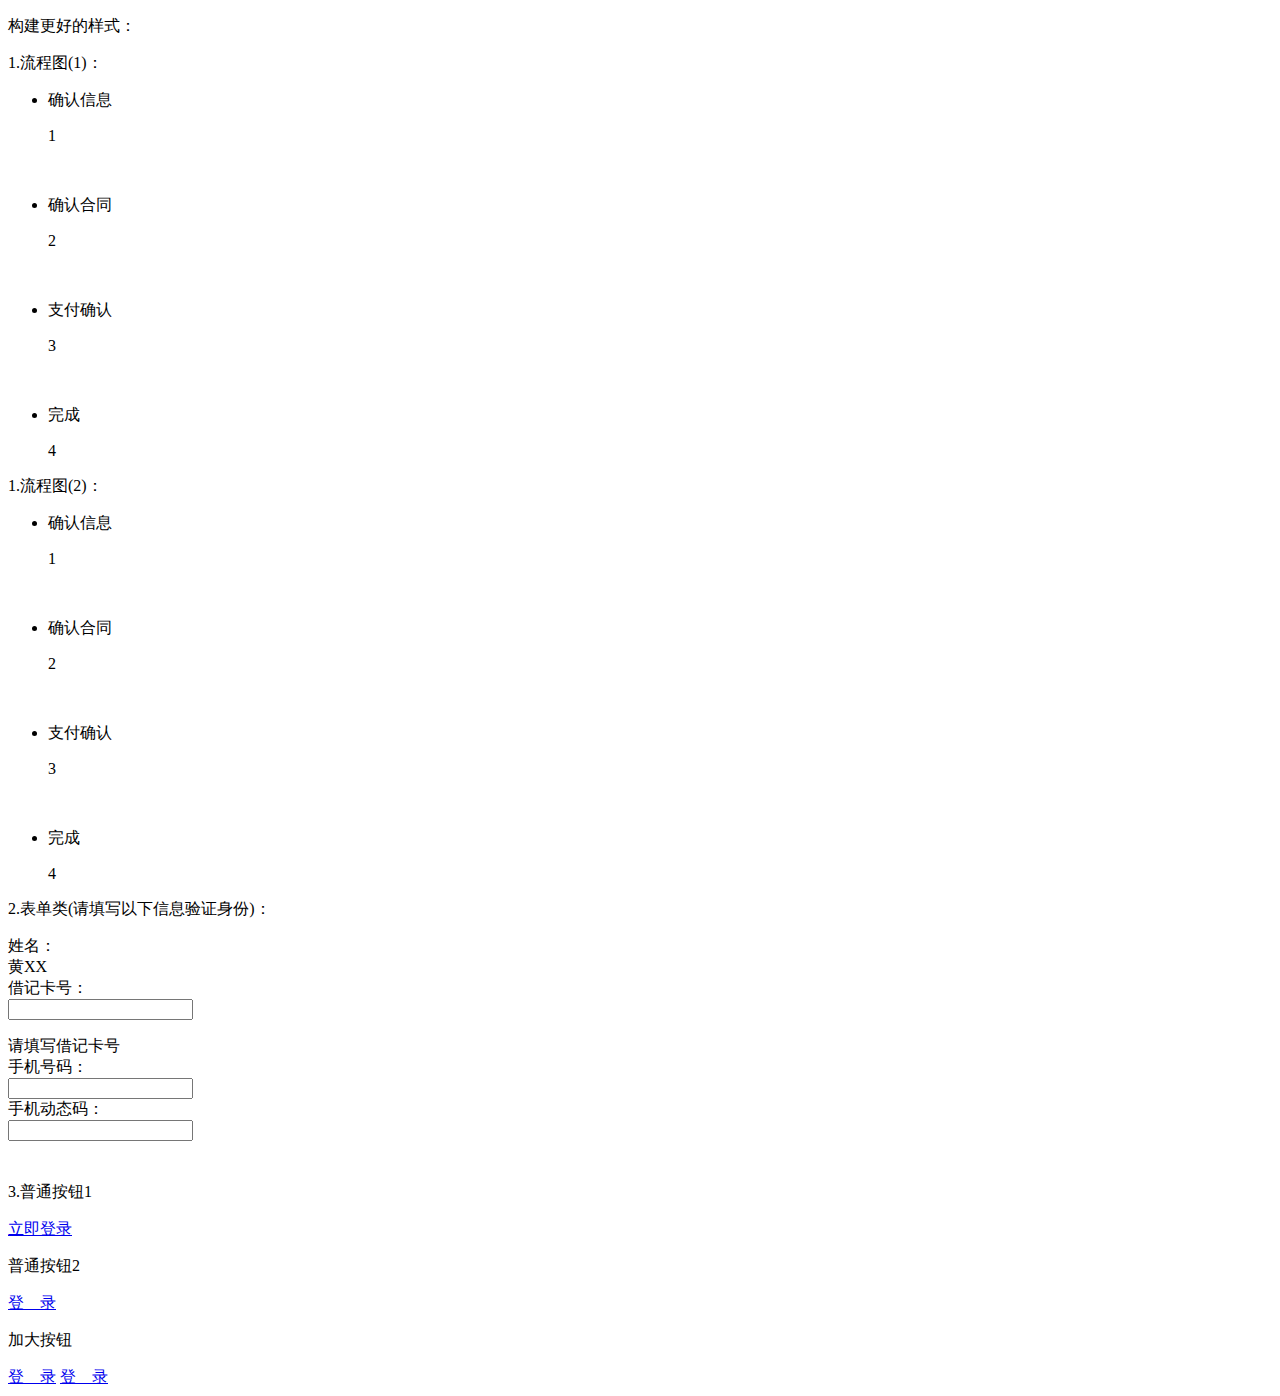
==== index.html @ 157a8696 "Update index.html" ====
<!DOCTYPE html>
<html>

<head lang="en">
    <meta charset="UTF-8">
    <title>html 标准化</title>
    <link rel="stylesheet" type="text/css" href="css/base.css">
    <link rel="stylesheet" type="text/css" href="css/index.css">
</head>

<body>
    <div class="main-wrap">
        <div class="item">
            <p class="des">构建更好的样式：</p>
        </div>
        <div class="item">
            <p class="des">1.流程图(1)：</p>
            <ul class="stepWrap clearfix">
                <li class="steps active">
                    <div class="stepContent">
                        <p class="stepTitle">确认信息</p>
                        <p class="stepNum">1</p>
                    </div>
                    <p class="progressLine">&nbsp;</p>
                </li>
                <li class="steps">
                    <div class="stepContent">
                        <p class="stepTitle"> 确认合同</p>
                        <p class="stepNum">2</p>
                    </div>
                    <p class="progressLine">&nbsp;</p>
                </li>
                <li class="steps">
                    <div class="stepContent">
                        <p class="stepTitle">支付确认</p>
                        <p class="stepNum">3</p>
                    </div>
                    <p class="progressLine">&nbsp;</p>
                </li>
                <li class="steps lastChild">
                    <div class="stepContent">
                        <p class="stepTitle">完成</p>
                        <p class="stepNum">4</p>
                    </div>
                </li>
            </ul>
        </div>
        <div class="item">
            <p class="des">1.流程图(2)：</p>
            <ul class="stepWrap clearfix">
                <li class="steps finish">
                    <div class="stepContent">
                        <p class="stepTitle">确认信息</p>
                        <p class="stepNum">1</p>
                    </div>
                    <p class="progressLine">&nbsp;</p>
                </li>
                <li class="steps active">
                    <div class="stepContent">
                        <p class="stepTitle"> 确认合同</p>
                        <p class="stepNum">2</p>
                    </div>
                    <p class="progressLine">&nbsp;</p>
                </li>
                <li class="steps">
                    <div class="stepContent">
                        <p class="stepTitle">支付确认</p>
                        <p class="stepNum">3</p>
                    </div>
                    <p class="progressLine">&nbsp;</p>
                </li>
                <li class="steps lastChild">
                    <div class="stepContent">
                        <p class="stepTitle">完成</p>
                        <p class="stepNum">4</p>
                    </div>
                </li>
            </ul>
        </div>
        <div class="item">
            <p class="des">2.表单类(请填写以下信息验证身份)：</p>
            <div class="form-horizontal" style="padding-bottom: 25px;">
                <div class="control-group">
                    <label class="control-label">姓名：</label>
                    <div class="controls">
                        <span class="input-filled">黄XX&nbsp;</span>
                        <i class="hidden correct-icon">
                        <span class="icon correctCircleIcon"></span>
                    </i>
                    </div>
                    <div class="control-group">
                        <label class="control-label" for="bankNo">借记卡号：</label>
                        <div class="controls">
                            <span class="input-wrap">
                        <input id="bankNo" type="text" tabindex="1" class="inputs input-medium" data-validate-order="empty,bankNo" data-label="借记卡号">
                    </span>
                            <p class="valid-info hidden"><span class="valid-text"></span><span class="icon correctCircleIcon"></span></p>
                            <span class="errorPanel">
                        <b class="arrow left"> </b>
                        <span class="errorContent">请填写借记卡号</span>
                            </span>
                        </div>
                    </div>
                    <div class="control-group">
                        <label class="control-label" for="mobileNo">手机号码：</label>
                        <div class="controls">
                            <span class="input-wrap">
                        <input id="mobileNo" type="text" tabindex="2" class="inputs input-medium" data-validate-order="empty,mobileNo" data-label="手机号码">
                    </span>
                        </div>
                        <div class="control-group">
                            <label class="control-label"></label>
                        </div>
                        <div class="control-group">
                            <label class="control-label" for="otpNo">手机动态码：</label>
                            <div class="controls">
                                <span class="input-wrap">
                        <input type="text" id="otpNo" tabindex="3" class="inputs input-medium" data-validate-order="empty,otpNo" data-label="验证码">
                    </span>
                            </div>
                        </div>
                    </div>
                </div>
            </div>
        </div>

        <div class="item">
            <p class="mv15">3.普通按钮1</p>
            <a class="btn btn-default" href="javascript:void(0);">立即登录</a>
            <p class="mv15">普通按钮2</p>
            <a class="btn" href="javascript:void(0);">登&emsp;录</a>
            <p class="mv15">加大按钮</p>
            <a class="btn btn-xlarge" href="javascript:void(0);">登&emsp;录</a>

            <a class="btn btn-xlarge loginSubmit" href="javascript:void(0);">登&emsp;录</a>

        </div>
    </div>
    <script src="js/jquery-1.9.1.min.js"></script>
    <script src="js/index.js"></script>
</body>

</html>
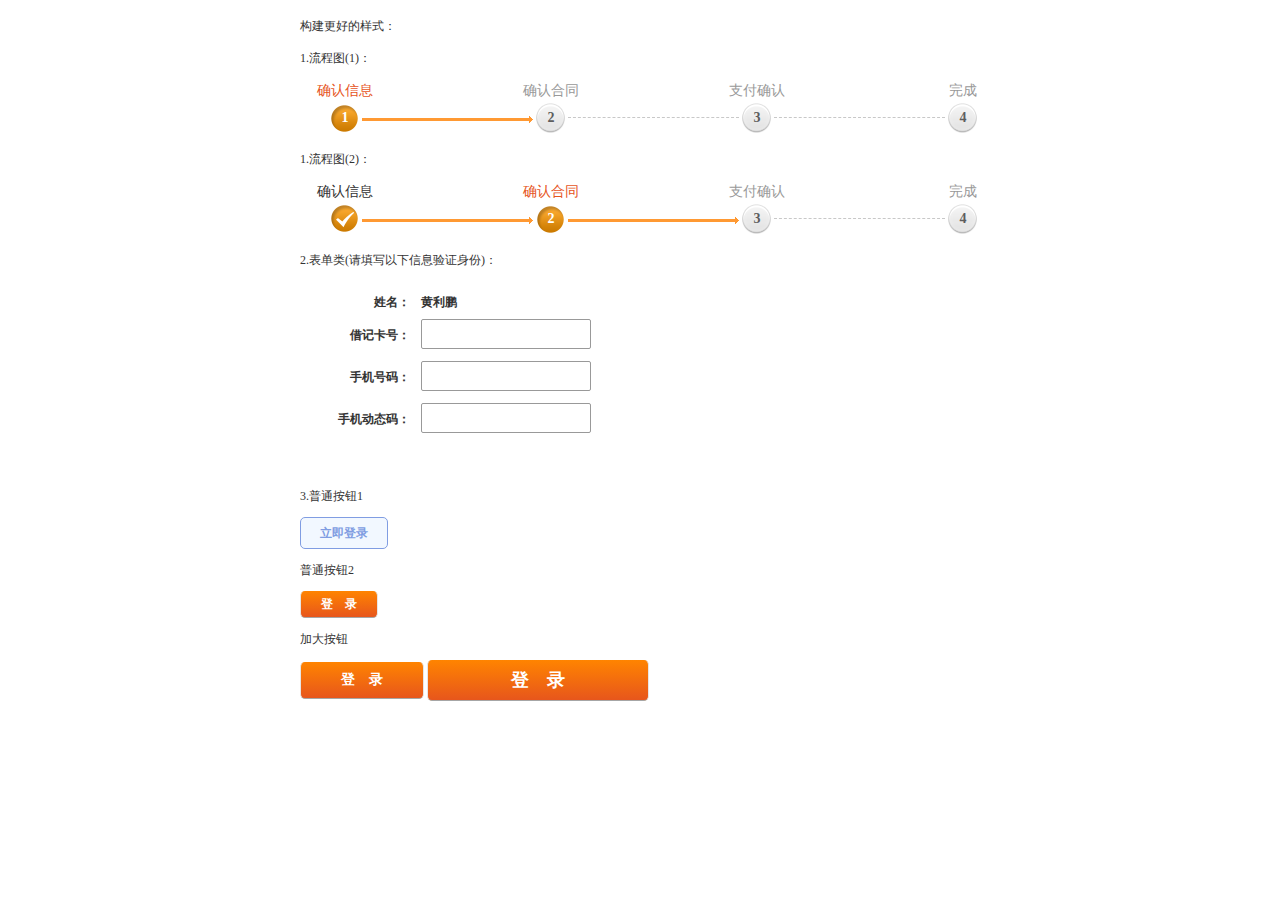
==== commit 9150c55e: "first commit" ====
--- a/index.html
+++ b/index.html
@@ -83,7 +83,7 @@
                 <div class="control-group">
                     <label class="control-label">姓名：</label>
                     <div class="controls">
-                        <span class="input-filled">黄XX&nbsp;</span>
+                        <span class="input-filled">黄利鹏&nbsp;</span>
                         <i class="hidden correct-icon">
                         <span class="icon correctCircleIcon"></span>
                     </i>
--- a/css/base.css
+++ b/css/base.css
@@ -0,0 +1,339 @@
+﻿html, body, div, span, object, iframe,
+h1, h2, h3, h4, h5, h6, p, blockquote, pre,
+abbr, address, cite, code,
+del, dfn, em, img, ins, kbd, q, samp,
+small, strong, sub, sup, var,
+b, i,
+dl, dt, dd, ol, ul, li,
+fieldset, form, label, legend,
+table, caption, tbody, tfoot, thead, tr, th, td,
+article, aside, canvas, details, figcaption, figure, 
+footer, header, hgroup, menu, nav, section, summary,
+time, mark, audio, video {
+    margin:0;
+    padding:0;
+    border:0;
+    outline:0;
+    font-size:100%;
+    vertical-align:baseline;
+    background:transparent;
+}
+
+body {
+    line-height:1;
+	-webkit-text-size-adjust: none;
+	-moz-text-size-adjust:none;
+	-ms-text-size-adjust: none;
+	text-size-adjust: none;
+    font-size: 12px;
+    color: #333;
+    background-color: #fff;
+}
+
+article,aside,details,figcaption,figure,
+footer,header,hgroup,menu,nav,section { 
+    display:block;
+}
+
+ul {
+    list-style:none;
+}
+
+blockquote, q {
+    quotes:none;
+}
+
+blockquote:before, blockquote:after,
+q:before, q:after {
+    content:'';
+    content:none;
+}
+
+a {
+    margin:0;
+    padding:0;
+    font-size:100%;
+    vertical-align:baseline;
+    background:transparent;
+}
+
+/* change colours to suit your needs */
+ins {
+    background-color:#ff9;
+    color:#000;
+    text-decoration:none;
+}
+
+/* change colours to suit your needs */
+mark {
+    background-color:#ff9;
+    color:#000; 
+    font-style:italic;
+    font-weight:bold;
+}
+
+del {
+    text-decoration: line-through;
+}
+
+abbr[title], dfn[title] {
+    border-bottom:1px dotted;
+    cursor:help;
+}
+
+table {
+    border-collapse:collapse;
+    border-spacing:0;
+}
+
+/* change border colour to suit your needs */
+hr {
+    display:block;
+    height:1px;
+    border:0;   
+    border-top:1px solid #cccccc;
+    margin:1em 0;
+    padding:0;
+}
+
+input, select {
+    vertical-align:middle;
+}
+/**base.css**/
+.clearfix:after {
+    clear: both;
+    content: ".";
+    display: block;
+    height: 0;
+    visibility: hidden;
+}
+
+.clearfix {
+    display: inline-block;
+}
+
+.clearfix {
+    display: block;
+}
+
+.clear {
+    clear: both;
+    font: 0px/0 Arial;
+    height: 0;
+    visibility: hidden;
+}
+
+.hide {
+    display: none;
+}
+
+.block {
+    display: block;
+}
+/*定位*/
+.fl {
+    float: left;
+}
+
+.fr {
+    float: right;
+}
+
+.pr {
+    position: relative;
+}
+
+.pa {
+    position: absolute;
+}
+
+.tc {
+    text-align: center;
+}
+
+.tr {
+    text-align: right;
+}
+
+.fb {
+    font-weight: bold;
+}
+
+.fn {
+    font-weight: normal;
+}
+/*边距*/
+.m5 {
+    margin: 5px;
+}
+.mh5{
+    margin-left:5px;
+    margin-right:5px;
+}
+.mv5{
+    margin-top:5px;
+    margin-bottom:5px;
+}
+.m10 {
+    margin: 10px;
+}
+.mh10{
+    margin-left:10px;
+    margin-right:10px;
+}
+.mv10{
+    margin-top:10px;
+    margin-bottom:10px;
+}
+.m15 {
+    margin: 15px;
+}
+.mh15{
+    margin-left:15px;
+    margin-right:15px;
+}
+.mv15{
+    margin-top:15px;
+    margin-bottom:15px;
+}
+.mv25{
+    margin-top:25px;
+    margin-bottom:25px;
+}
+.m30 {
+    margin: 30px;
+}
+.mr10{
+    margin-right: 10px;
+}
+.ml10{
+    margin-left: 10px;
+}
+.mlr5{
+    margin: 0 5px;
+}
+.mlr10{
+    margin: 0 10px;
+}
+.p5 {
+    padding: 5px;
+}
+.ph5{
+    padding-left:5px;
+    padding-right:5px;
+}
+.pv5{
+    padding-top:5px;
+    padding-bottom:5px;
+}
+.p10 {
+    padding: 10px;
+}
+.ph10{
+    padding-left:10px;
+    padding-right:10px;
+}
+.pv10{
+    padding-top:10px;
+    padding-bottom:10px;
+}
+.p15 {
+    padding: 15px;
+}
+.ph15{
+    padding-left:15px;
+    padding-right:15px;
+}
+.pv15{
+    padding-top:15px;
+    padding-bottom:15px;
+}
+.p30 {
+    padding: 30px;
+}
+
+.pl10{
+    padding-left: 1rem;
+}
+.pl05{
+    padding-left: 0.5rem;
+}
+.mlr075{
+    margin: 0 0.75rem;
+}
+.mlrtb075{
+    margin: 0.75rem;
+}
+.font13{
+    font-size: 13px;
+}
+.font14{
+    font-size: 14px;
+}
+
+
+/*按钮 start*/
+a {
+    color: #2438cd;
+    text-decoration: none;
+}
+.btn {
+    padding: 3px 20px;
+    margin-bottom: 0;
+    line-height: 20px;
+    color: #fff;
+    text-align: center;
+    /*text-shadow: 0 -1px 0 rgba(0,0,0,0.25);*/
+    vertical-align: middle;
+    cursor: pointer;
+    background: -webkit-linear-gradient(#ff8400,#e7561c);
+    background: linear-gradient(#ff8400,#e7561c);
+    background-repeat: repeat-x;
+    border-width: 0 1px 1px;
+    border-color: #e6e6e6 #e6e6e6 #bfbfbf;
+    border-style: solid;
+    border-bottom-color: #A6A6A6;
+    font-weight: 700;
+    background-color: #ff8400;
+
+    display: inline-block;
+
+    border-radius: 5px;
+    -moz-border-radius: 5px;
+    -webkit-border-radius: 5px;
+}
+
+.btn:hover {
+    background: -webkit-linear-gradient(#ff9c00,#ffbb01);
+    background: linear-gradient(#ff9c00,#ffbb01);
+    background-color: #ffbb01
+}
+.btn-xlarge,.btn_xlarge {
+    padding: 8px 40px;
+    font-size: 14px
+}
+.loginSubmit {
+    width: 140px;
+    padding: 10px 40px;
+    font-size: 18px;
+}
+
+.btn.btn-default {
+    padding: 5px 19px;
+
+    color: #809de2;
+    border: 1px solid #809de2;
+    background: #f2f8ff;
+}
+.btn.btn-default:hover {
+    background-color: #D5E8FF;
+    border-color: #809DE2;
+    color: #5F6AC0
+}
+
+.btn.btn-default:active {
+    background-color: #4D4398;
+    border-color: #4D4398;
+    color: #fff
+}
+/*按钮 end*/--- a/css/index.css
+++ b/css/index.css
@@ -0,0 +1,463 @@
+.item{
+    width: 680px;
+    margin: 0 auto 20px;
+}
+.item p.des{
+    margin-bottom: 20px;
+}
+
+
+
+.main-wrap {
+    min-height: 420px;
+    margin: 20px auto 40px;
+}
+.stepWrap {
+    width: 680px;
+    margin: 0 auto 20px
+}
+
+.stepWrap.is-3step {
+    width: 480px
+}
+
+.stepWrap .steps {
+    float: left;
+    width: 206px;
+    position: relative;
+    z-index: 0;
+    font-size: 14px;
+    padding-bottom: 0
+}
+
+.stepWrap .steps.lastChild {
+    width: 60px
+}
+
+.stepWrap .stepContent {
+    width: 90px;
+    text-align: center
+}
+
+.stepWrap .steps .stepTitle {
+    color: #999;
+    padding-bottom: 5px
+}
+
+.stepWrap .steps.active .stepTitle {
+    color: #e6551d
+}
+
+.stepWrap .steps.finish .stepTitle {
+    color: #333
+}
+
+.stepWrap .steps .stepNum {
+    color: #5d5d5d;
+    font-weight: 700;
+    width: 30px;
+    height: 30px;
+    line-height: 30px;
+    text-align: center;
+    background: url("../image/icon_recharge_withdrawal.8120ff13.png") -206px -78px no-repeat;
+    margin-left: 30px;
+    *margin-left: 0
+}
+
+.stepWrap .steps.active .stepNum {
+    color: #fff;
+    background-position: -270px 1px
+}
+
+.stepWrap .steps.finish .stepNum {
+    background-position: -139px -149px;
+    font-size: 0
+}
+
+.stepWrap .progressLine {
+    position: absolute;
+    top: 32px;
+    left: 62px;
+    z-index: 1;
+    height: 1px;
+    width: 171px;
+    border-bottom: 1px dashed #c8c8c8
+}
+
+.stepWrap .steps.active .progressLine,.stepWrap .steps.finish .progressLine {
+    top: 32px;
+    height: 7px;
+    width: 175px;
+    border: none;
+    background: url("../image/icon_recharge_withdrawal.8120ff13.png") -5px -230px no-repeat
+}
+
+
+.form-horizontal .control-group {
+    clear: both;
+    margin: 10px 0 12px
+}
+.form-horizontal .control-group-large .control-label {
+    font-size: 16px;
+    padding-top: 12px;
+    color: #999;
+    color: #333;
+    font-weight: 700;
+
+}
+
+.control-group-large .form_select.ullh div a,.form-horizontal .control-group-large .input-wrap .inputs {
+    height: 36px;
+    line-height: 36px;
+    font-size: 18px
+}
+
+.form-horizontal .control-group-large .input-wrap .input-icon {
+    top: 3px
+}
+
+.control-group-large .form_select.ullh div a {
+    background-position: 195px -83px
+}
+
+.form-horizontal .radio-group.control-group-large .control-label {
+    padding-top: 0
+}
+
+.form-horizontal .control-group-large .validIcon {
+    bottom: 12px
+}
+
+.form-horizontal .control-group {
+    margin: 0 0 12px;
+    *margin: 0 0 14px;
+    clear: both
+}
+
+.form-horizontal .control-label {
+    float: left;
+    width: 110px;
+    color: #333;
+    font-weight: 700;
+    font-size: 12px;
+    padding-top: 10px;
+    text-align: right;
+    text-shadow: 0 0 1px #e5e5e5
+}
+.input-filled {
+    margin: 0 10px 0 0;
+    line-height: 33px;
+}
+.input-filled, .quickpay-form .control-label, .quickpay-form-tip {
+    color: #333;
+    font-weight: 700;
+}
+
+.form-horizontal .controls {
+    position: relative;
+    margin-left: 121px;
+    *display: inline-block;
+    *margin-left: 0;
+    *padding-left: 10px
+}
+
+inpu .form-horizontal .input-wrap {
+    position: relative;
+    *display: inline
+}
+
+.form-horizontal .input-wrap .inputs {
+    border: 1px solid #999;
+    height: 28px;
+    border-radius: 2px;
+    line-height: 28px;
+    outline: 0;
+    font-size: 12px;
+    padding: 0 5px;
+    width: 208px;
+    vertical-align: middle
+}
+
+.form-horizontal .input-wrap.icon-wrap .inputs {
+    padding: 0 0 0 30px;
+    width: 188px
+}
+
+.form-horizontal .input-wrap .inputs.input-small {
+    width: 98px
+}
+
+.form-horizontal .input-wrap.icon-wrap .inputs.input-small {
+    width: 78px
+}
+
+.form-horizontal .input-wrap .inputs.input-medium {
+    width: 158px
+}
+
+.form-horizontal .input-wrap.icon-wrap .inputs.input-medium {
+    width: 138px
+}
+
+.form-horizontal .input-wrap .textareas {
+    border: 1px solid #999;
+    border-radius: 2px;
+    height: 100px;
+    outline: 0;
+    font-size: 14px;
+    padding: 5px;
+    width: 182px;
+    vertical-align: middle
+}
+
+.form-horizontal .input-wrap.focus-form .inputs,.form-horizontal .input-wrap.focus-form .textareas,.form_select.ullh.focus-form div a {
+    border: 1px solid #8B99F7
+}
+
+.form-horizontal .form-error .input-wrap.focus-form {
+    border-color: #d9c4f6
+}
+
+.form-horizontal .form-error .inputs,.form-horizontal .form-error .textareas,.form-horizontal .input-wrap.error .inputs,.form-horizontal .input-wrap.error .textareas {
+    border: 1px solid red
+}
+
+.form-horizontal .input-wrap .input-icon {
+    display: block;
+    background: url(img/input_icon.7c6af78d.png) no-repeat;
+    width: 27px;
+    height: 34px;
+    position: absolute;
+    z-index: 1;
+    top: 0;
+    left: 1px;
+    font-size: 0
+}
+
+.form-horizontal .input-icon.user {
+    background-position: -46px 9px
+}
+
+.form-horizontal .input-icon.password {
+    background-position: -16px -23px
+}
+
+.form-horizontal .input-icon.validate {
+    background-position: 9px -57px
+}
+
+.form-horizontal .input-icon.mail {
+    background-position: -46px -92px
+}
+
+.form-horizontal .input-icon.mobile {
+    background-position: -20px -131px
+}
+
+.form-horizontal .input-icon.search {
+    background-position: 5px -171px
+}
+
+.form-horizontal .input-icon.invite {
+    background-position: -46px -202px
+}
+
+.form-horizontal .input-icon.company {
+    background-position: -22px -234px
+}
+
+.form-horizontal .input-icon.tel {
+    background-position: 5px -266px
+}
+
+.form-horizontal .validateImg {
+    display: inline-block;
+    margin-left: 3px;
+    vertical-align: middle
+}
+
+.form-horizontal .validate-input {
+    position: relative
+}
+
+.form-horizontal .validIcon {
+    bottom: 8px;
+    position: absolute;
+    right: 5px
+}
+
+.form-horizontal .replenish-hor {
+    margin-left: 5px;
+    color: #666;
+    font-size: 14px;
+    vertical-align: middle
+}
+
+.form-horizontal .replenish-ver {
+    padding-top: 5px;
+    color: #999;
+    font-size: 12px;
+    font-weight: 400
+}
+
+.form-horizontal .replenish-hor.multipleLine,.form-horizontal .replenish-ver.multipleLine {
+    padding-top: 0;
+    margin-left: 5px;
+    position: absolute
+}
+
+.form-horizontal .help-line {
+    display: inline-block;
+    margin-left: 10px;
+    width: 340px;
+    line-height: 20px;
+    color: #666;
+    vertical-align: middle
+}
+
+.form-horizontal .error .help-line {
+    display: inline-block;
+    width: 320px;
+    line-height: 14px;
+    background-color: #fbeee8;
+    color: #333;
+    padding: 7px 11px;
+    margin-left: 10px;
+    vertical-align: middle
+}
+
+.form-horizontal .error .help-line .content {
+    width: 300px;
+    display: inline-block;
+    margin-left: 5px;
+    vertical-align: top
+}
+
+.form-horizontal .btn_xlarge {
+    font-size: 18px;
+    width: 140px
+}
+
+.form-horizontal .input-wrap .inputs.phoneValideNum {
+    width: 98px
+}
+
+.form-horizontal .btn_valid {
+    margin-left: 5px
+}
+
+.form-horizontal .errorPanel {
+    display: none;
+    position: relative;
+    z-index: 1;
+    margin-left: 10px;
+    vertical-align: middle;
+    max-width: 240px;
+    padding: 7px;
+    border: 1px solid #fab418;
+    border-radius: 5px;
+    background-color: #fef3cd;
+    font-size: 12px;
+    color: red;
+    box-shadow: 1px 1px 2px #ccc;
+    line-height: normal
+}
+
+.form-horizontal .errorPanel.multipleLine {
+    position: absolute
+}
+
+.form-horizontal .errorPanel .arrow {
+    display: block;
+    position: absolute;
+    background: url(img/form_icon_ullh.44b07c4d.png) 100px 100px no-repeat
+}
+
+.iconForm,.input-wrap {
+    display: inline-block;
+    vertical-align: middle
+}
+
+.form-horizontal .errorPanel .arrow.left {
+    background-position: -72px -133px;
+    left: -6px;
+    top: 8px;
+    width: 7px;
+    height: 12px;
+    z-index: 2
+}
+
+.iconForm {
+    background: url("img/form_icon_ullh.44b07c4d.png") 100px 100px no-repeat
+}
+
+.cationRedIcon {
+    background-position: -63px -99px;
+    width: 15px;
+    height: 15px
+}
+
+.input-wrap .input,.input-wrap .textarea {
+    outline: 0;
+    padding: 0 5px;
+    background: #fff;
+    color: #333;
+    position: relative
+}
+
+.input-wrap {
+    line-height: normal;
+    position: relative
+}
+
+.input-wrap .input {
+    height: 31px;
+    line-height: 31px;
+    font-size: 12px;
+    width: 208px;
+    -webkit-transition: none;
+    transition: none;
+    vertical-align: middle
+}
+
+.input-wrap .textarea {
+    border-width: 1px;
+    border-style: solid;
+    border-color: #9f9f9f #c5c5c5 #c5c5c5;
+    box-shadow: inset 1px 1px 2px #e2e2e2;
+    border-radius: 0;
+    line-height: 150%;
+    font-size: 14px;
+    -webkit-transition: none;
+    transition: none;
+    resize: none;
+    overflow: hidden
+}
+
+.form_select.ullh.focus-form div,.input-wrap.focus-form {
+    border-color: #8B99F7
+}
+
+.input-wrap.focus-form .input,.input-wrap.focus-form .textarea {
+    border: 1px solid #8B99F7
+}
+
+.input-wrap.error .input,.input-wrap.error .textarea {
+    border: 1px solid red
+}
+
+.input-wrap.disabled input,.input-wrap.disabled textarea {
+    background-color: #F3F3F3
+}
+
+.input-wrap .input-small {
+    width: 98px
+}
+
+.form-horizontal .input-wrap.input-small {
+    width: 110px
+}
+
+.form-horizontal .input-wrap.input-small .inputs {
+    width: 78px
+}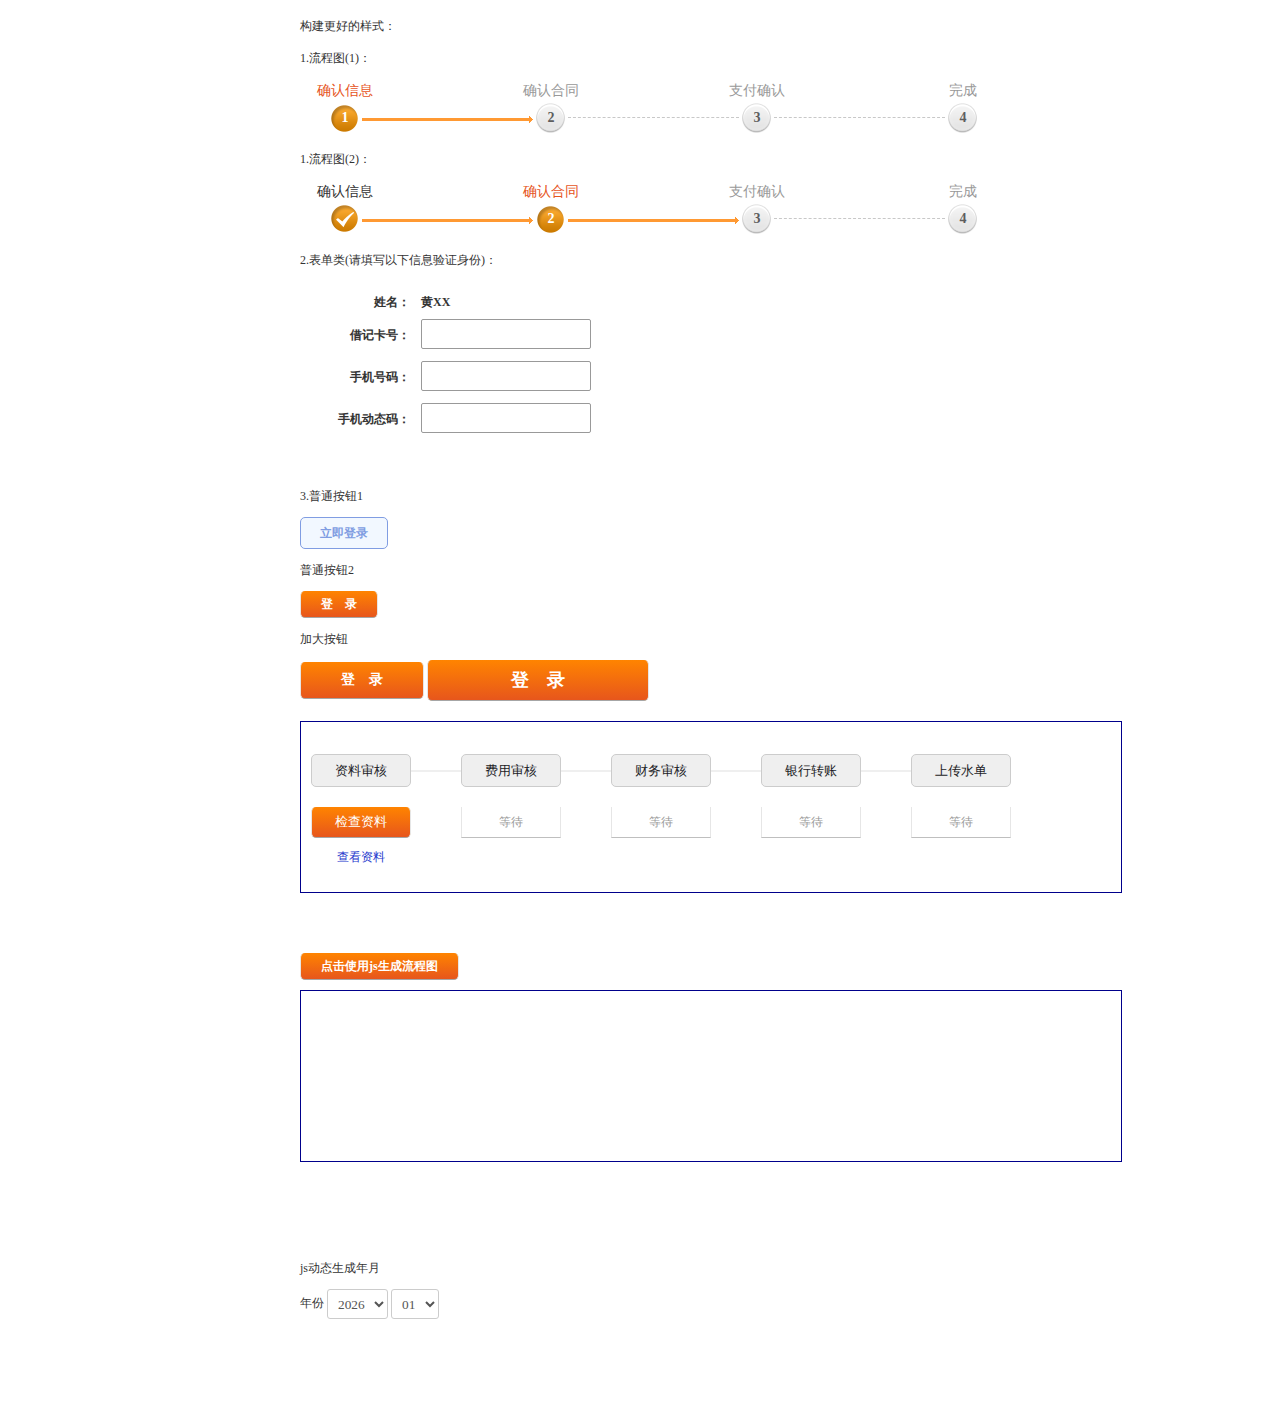
==== commit 1967e5b3: "hlp" ====
--- a/index.html
+++ b/index.html
@@ -6,6 +6,7 @@
     <title>html 标准化</title>
     <link rel="stylesheet" type="text/css" href="css/base.css">
     <link rel="stylesheet" type="text/css" href="css/index.css">
+    <link rel="stylesheet" type="text/css" href="css/pop.css">
 </head>
 
 <body>
@@ -83,7 +84,7 @@
                 <div class="control-group">
                     <label class="control-label">姓名：</label>
                     <div class="controls">
-                        <span class="input-filled">黄利鹏&nbsp;</span>
+                        <span class="input-filled">黄XX&nbsp;</span>
                         <i class="hidden correct-icon">
                         <span class="icon correctCircleIcon"></span>
                     </i>
@@ -123,7 +124,6 @@
                 </div>
             </div>
         </div>
-
         <div class="item">
             <p class="mv15">3.普通按钮1</p>
             <a class="btn btn-default" href="javascript:void(0);">立即登录</a>
@@ -131,13 +131,76 @@
             <a class="btn" href="javascript:void(0);">登&emsp;录</a>
             <p class="mv15">加大按钮</p>
             <a class="btn btn-xlarge" href="javascript:void(0);">登&emsp;录</a>
-
             <a class="btn btn-xlarge loginSubmit" href="javascript:void(0);">登&emsp;录</a>
-
+        </div>
+        <div class="item" style="margin-bottom: 50px;">
+            <ul class="progressbar">
+                <li class="yunyinshenhe">
+                    <div>
+                        <h3>资料审核</h3>
+                        <span class="stepContent">
+                            <a href="javascript:;" class="btn check-btn">检查资料</a>
+                            <a href="javascript:;" class="check-data">查看资料</a>
+                        </span>
+                    </div>
+                    <p class="progressLine"></p>
+                </li>
+                <li class="duizhangdan step-up">
+                    <div>
+                        <h3>费用审核</h3>
+                        <span class="stepContent">
+                            <p class="progress-info">等待</p>
+                        </span>
+                    </div>
+                    <p class="progressLine"></p>
+                </li>
+                <li class="caiwushenhe">
+                    <div>
+                        <h3>财务审核</h3>
+                        <span class="stepContent">
+                            <p class="progress-info">等待</p>
+                        </span>
+                    </div>
+                    <p class="progressLine"></p>
+                </li>
+                <li class="yinhangzhuanzhuang step-up">
+                    <div>
+                        <h3>银行转账</h3>
+                        <span class="stepContent">
+                            <p class="progress-info">等待</p>
+                        </span>
+                    </div>
+                    <p class="progressLine"></p>
+                </li>
+                <li class="shangchuanshuidan step-up">
+                    <div>
+                        <h3>上传水单</h3>
+                        <span class="stepContent">
+                            <p class="progress-info">等待</p>
+                        </span>
+                    </div>
+                </li>
+            </ul>
+        </div>
+        <div class="item" style="margin-bottom: 100px;">
+            <p><a href="javascript:;" class="btn createBarBtn" style="margin: 10px 0">点击使用js生成流程图</a></p>
+            <ul class="progressbar J_progressbar" style="padding: 10px;border: 1px solid #00008B;min-height: 150px;"></ul>
+        </div>
+        <div class="item" style="margin-bottom: 100px;">
+            <p class="mv15">js动态生成年月</p>
+            <span>
+                年份
+                <select id="year" name="year">
+                </select>
+                <select id="month" name="month">
+                </select>
+            </span>
         </div>
     </div>
     <script src="js/jquery-1.9.1.min.js"></script>
+    <script src="js/pop.js"></script>
     <script src="js/index.js"></script>
+    <script src="js/init.js"></script>
 </body>
 
 </html>
--- a/css/base.css
+++ b/css/base.css
@@ -336,4 +336,38 @@
     border-color: #4D4398;
     color: #fff
 }
-/*按钮 end*/+/*按钮 end*/
+
+select:hover,textarea:hover,input[type="text"]:hover,input[type="password"]:hover,input[type="datetime"]:hover,input[type="datetime-local"]:hover,input[type="date"]:hover,input[type="month"]:hover,input[type="time"]:hover,input[type="week"]:hover,input[type="number"]:hover
+    {
+    border-color: #71B6ED;
+}
+
+select,textarea,input[type="text"],input[type="password"],input[type="datetime"],input[type="datetime-local"],input[type="date"],input[type="month"],input[type="time"],input[type="week"],input[type="number"],input[type="email"],input[type="url"],input[type="search"],input[type="tel"],input[type="color"],.uneditable-input
+    {
+    border-radius: 3px;
+    color: #555555;
+    display: inline-block;
+    height: 20px;
+    line-height: 20px;
+    padding: 4px 6px;
+    vertical-align: middle;
+    -webkit-box-sizing: content-box;
+    -moz-box-sizing: content-box;
+    box-sizing: content-box;
+    font-family: Microsoft YaHei, Simsum, serif;
+}
+
+textarea:focus,input[type="text"]:focus,input[type="password"]:focus,input[type="datetime"]:focus,input[type="datetime-local"]:focus,input[type="date"]:focus,input[type="month"]:focus,input[type="time"]:focus,input[type="week"]:focus,input[type="number"]:focus,input[type="email"]:focus,input[type="url"]:focus,input[type="search"]:focus,input[type="tel"]:focus,input[type="color"]:focus,.uneditable-input:focus
+    {
+    border-color: #71B6ED;
+    border-color: rgba(82, 168, 236, 0.8);
+    box-shadow: 0 1px 1px rgba(0, 0, 0, 0.075) inset, 0 0 8px
+        rgba(82, 168, 236, 0.6);
+    outline: 0 none;
+}
+
+select {
+    background-color: #FFFFFF;
+    border: 1px solid #CCCCCC;
+}--- a/css/index.css
+++ b/css/index.css
@@ -460,4 +460,111 @@
 
 .form-horizontal .input-wrap.input-small .inputs {
     width: 78px
-}+}
+
+/*progressbar start*/
+
+.progressbar {
+    width: 800px;
+  padding: 10px;
+  border: 1px solid #00008B;
+  height: 150px;
+  text-align: center;
+  margin: 0 auto;
+}
+
+.progressbar li {
+    width: 150px;
+    float: left;
+    height: 1px;
+    box-sizing: border-box;
+    position: relative;
+    text-align: left;
+}
+.progressbar .icon{
+    font-size: 36px;
+    color: #FF5F2A;
+}
+.progressbar .yinhangzhuanzhuang i{
+    /*color: #d7d6db;*/
+}
+.progressbar li:last-child{
+    text-align: right;
+    width:180px;
+}
+
+.progressbar i{
+    display: inline-block;
+}
+.progressbar li div{
+  margin-top: 22px;
+  width: 150px;
+  text-align: left;
+}
+.progressbar li.step-up div {
+    /*margin-top: -45px!important;*/
+}
+.progressbar li h3{
+    color: #1D1D26;
+    font-size: 16px;
+    font-weight: 400;
+    font-size: 13px;
+    width: 100px;
+    text-align: center;
+    padding: 9px 0px;
+    border: 1px solid #CCC;
+    box-sizing: border-box;
+    background-color: #EFEFEF;
+    -webkit-border-radius: 5px;
+    border-radius: 5px;
+    margin-bottom: 20px;
+}
+
+.progressbar li p{
+    color: #999;
+    font-size: 12px;
+}
+
+.progressbar .progressLine{
+    position: absolute;
+    top: 37px;
+    left: 100px;
+    z-index: 1;
+    height: 1px;
+    width: 50px;
+    border-bottom: 2px solid #efefef;
+}
+.progressbar .check-btn{
+    width: 100px;
+    font-weight: 400;
+    font-size: 13px;
+    text-align: center;
+    box-sizing: border-box;
+    padding: 5px 20px;
+    margin-bottom: 10px;
+}
+.progressbar .check-data{
+    display: block;
+    padding: 3px 20px;
+    width: 100px;
+    box-sizing: border-box;
+    text-align: center;
+}
+.progressbar .progress-info{
+  width: 100px;
+  box-sizing: border-box;
+  padding: 5px 20px;
+  text-align: center;
+  background-color: #FFF!important;
+  color: #999;
+  font-size: 12px;
+  border-width: 0 1px 1px;
+  border-color: #E6E6E6 #E6E6E6 #BFBFBF;
+  border-style: solid;
+  line-height: 20px;
+  display: block;
+
+  margin-bottom: 10px;
+}
+
+/*progressbar end*/--- a/css/pop.css
+++ b/css/pop.css
@@ -0,0 +1,120 @@
+/*
+* @Author: Administrator
+* @Date:   2016-05-09 14:19:20
+* @Last Modified by:   Administrator
+* @Last Modified time: 2016-05-09 15:15:53
+*/
+/*对话框样式 2015-07-16*/
+
+.border-box{
+    -webkit-box-sizing: border-box;
+    -moz-box-sizing: border-box;
+    box-sizing: border-box;
+}
+.layout-box{
+    display: -webkit-box;
+    display: -webkit-flex;
+    display: -ms-flexbox;
+    display: box;
+    display: flex;
+}
+.box-cols{
+    -webkit-box-flex: 1;
+    -webkit-flex: 1;
+    -ms-flex:1;
+    flex:1;
+}
+
+.dialog{
+    width: 260px;
+    /*height: 140px;*/
+    min-height: 100px;
+    height: auto;
+    border-top: 3px solid #f46523;
+    position: fixed;
+    top: 50%;
+    left: 50%;
+    background: #fff;
+    z-index: 10000;
+    color: #666;
+    -webkit-transform: translate(-50%, -50%);
+    -moz-transform: translate(-50%, -50%);
+    transform: translate(-50%, -50%);
+}
+.dialog-mask{
+    position: fixed;
+    top: 0;
+    left: 0;
+    width: 100%;
+    height: 100%;
+    background: #333;
+    z-index: 1;
+    opacity: 0.5;
+}
+.dialog-head{
+    font-size: 15px;
+    /*height: 30px;*/
+    line-height: 30px;
+    padding: 0 10px;
+    border-bottom: 1px solid #f46523;
+    position: relative;
+}
+.dialog-close{
+    width: 32px;
+    height: 32px;
+    display: none;
+    font-size: 0;
+    background: url('../image/close_32.png') center no-repeat;
+
+    position: absolute;
+    top: 0;
+    right: 0;
+}
+.dialog-title{
+    display: block;
+    color: #000000;
+}
+.dialog-body{
+    padding: 15px 10px;
+    font-size: 14px;
+    color: #333333;
+}
+/*.layout-box{*/
+    /*display: -webkit-box;*/
+    /*display: -webkit-flex;*/
+    /*display: -ms-flexbox;*/
+    /*display: box;*/
+    /*display: flex;*/
+/*}*/
+/*.clearfix{*/
+    /*clear: both;*/
+/*}*/
+.dialog-btn{
+    width: 100%;
+    /*height: 40px;*/
+    line-height: 40px;
+    /*position: absolute;*/
+    /*bottom: 0;*/
+    /*left: 0;*/
+    background: #f5f5f5;
+    border-top: 1px solid #e6e6eb;
+}
+.dialog-btn-left-div{
+    border-right: 1px solid #e6e6eb;
+}
+.dialog-btn-left, .dialog-btn-right{
+    color: #333333!important;
+    font-size: 15px;
+    text-decoration: none;
+    display: block;
+    text-align: center;
+}
+.dialog-btn-right-div{
+    margin-left: -1px;
+}
+/*.box-cols{*/
+    /*-webkit-box-flex: 1;*/
+    /*-webkit-flex: 1;*/
+    /*-ms-flex: 1;*/
+    /*flex: 1;*/
+/*}*/